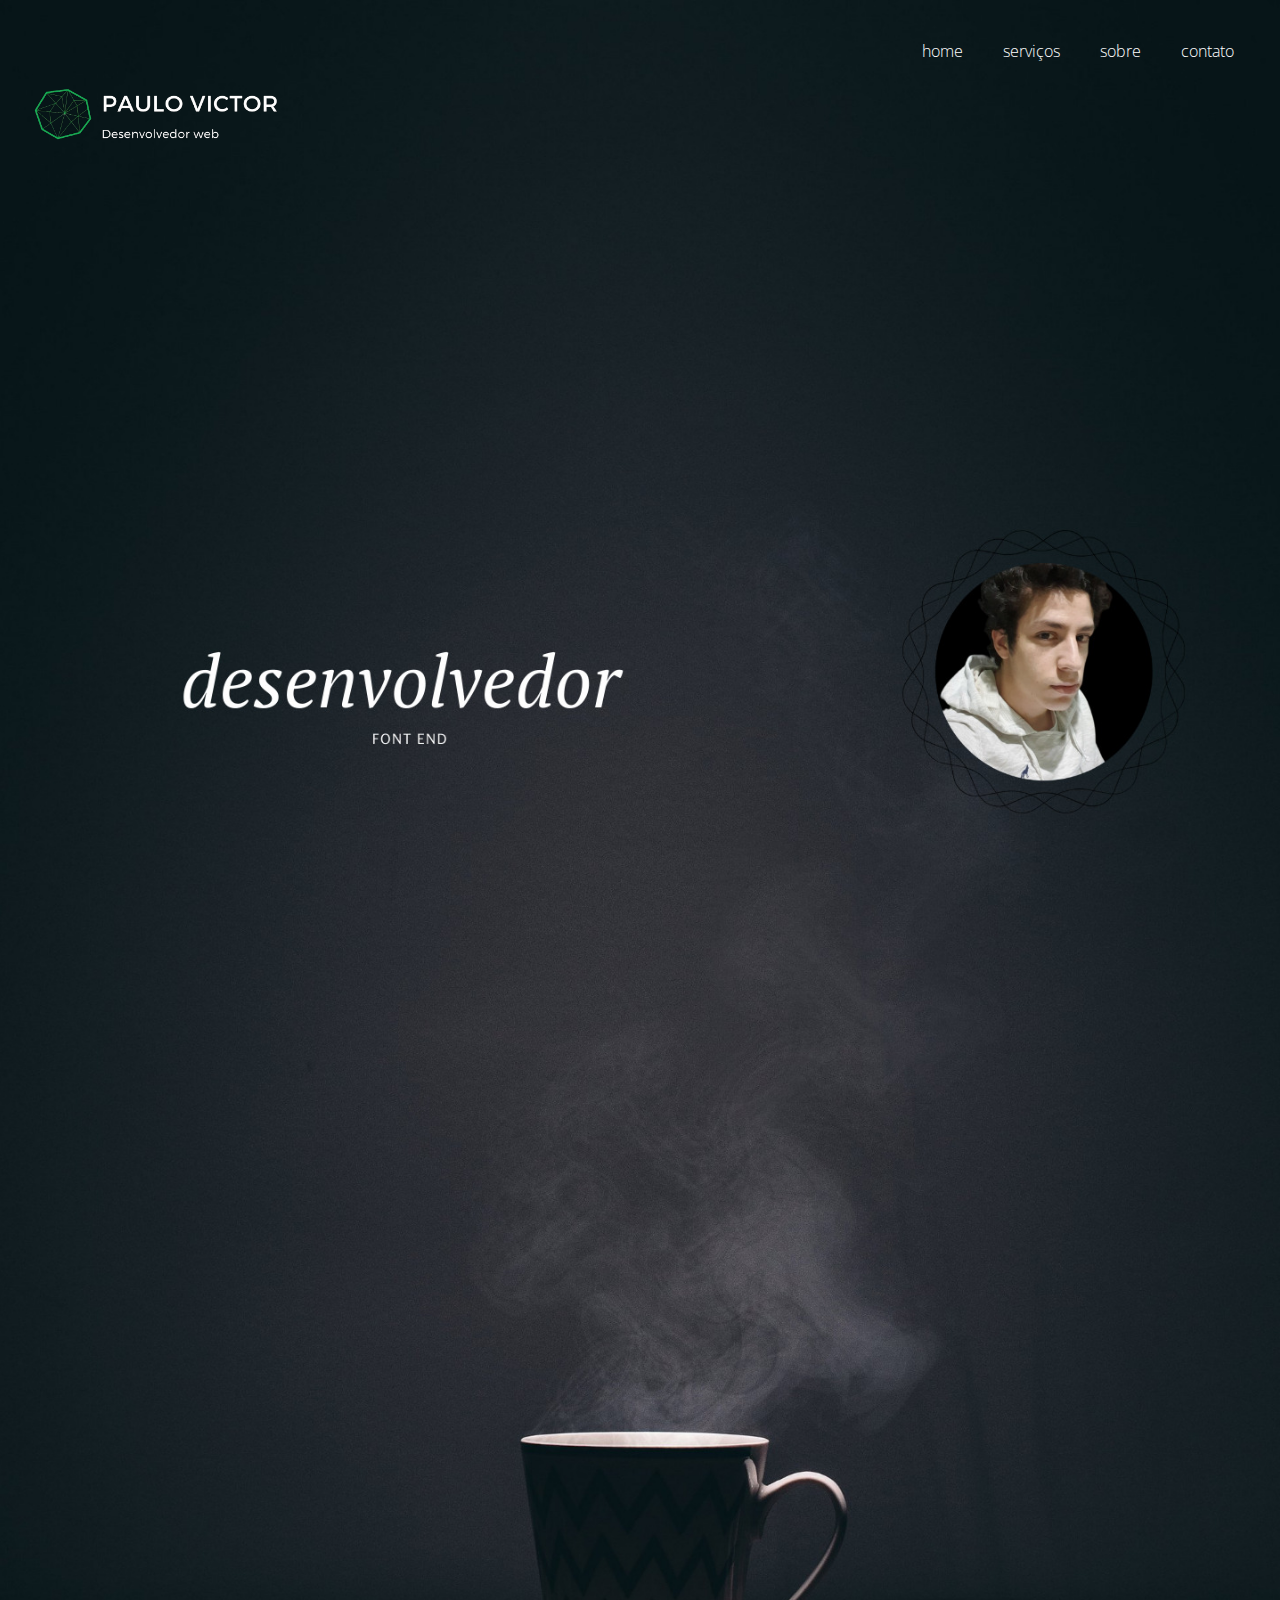
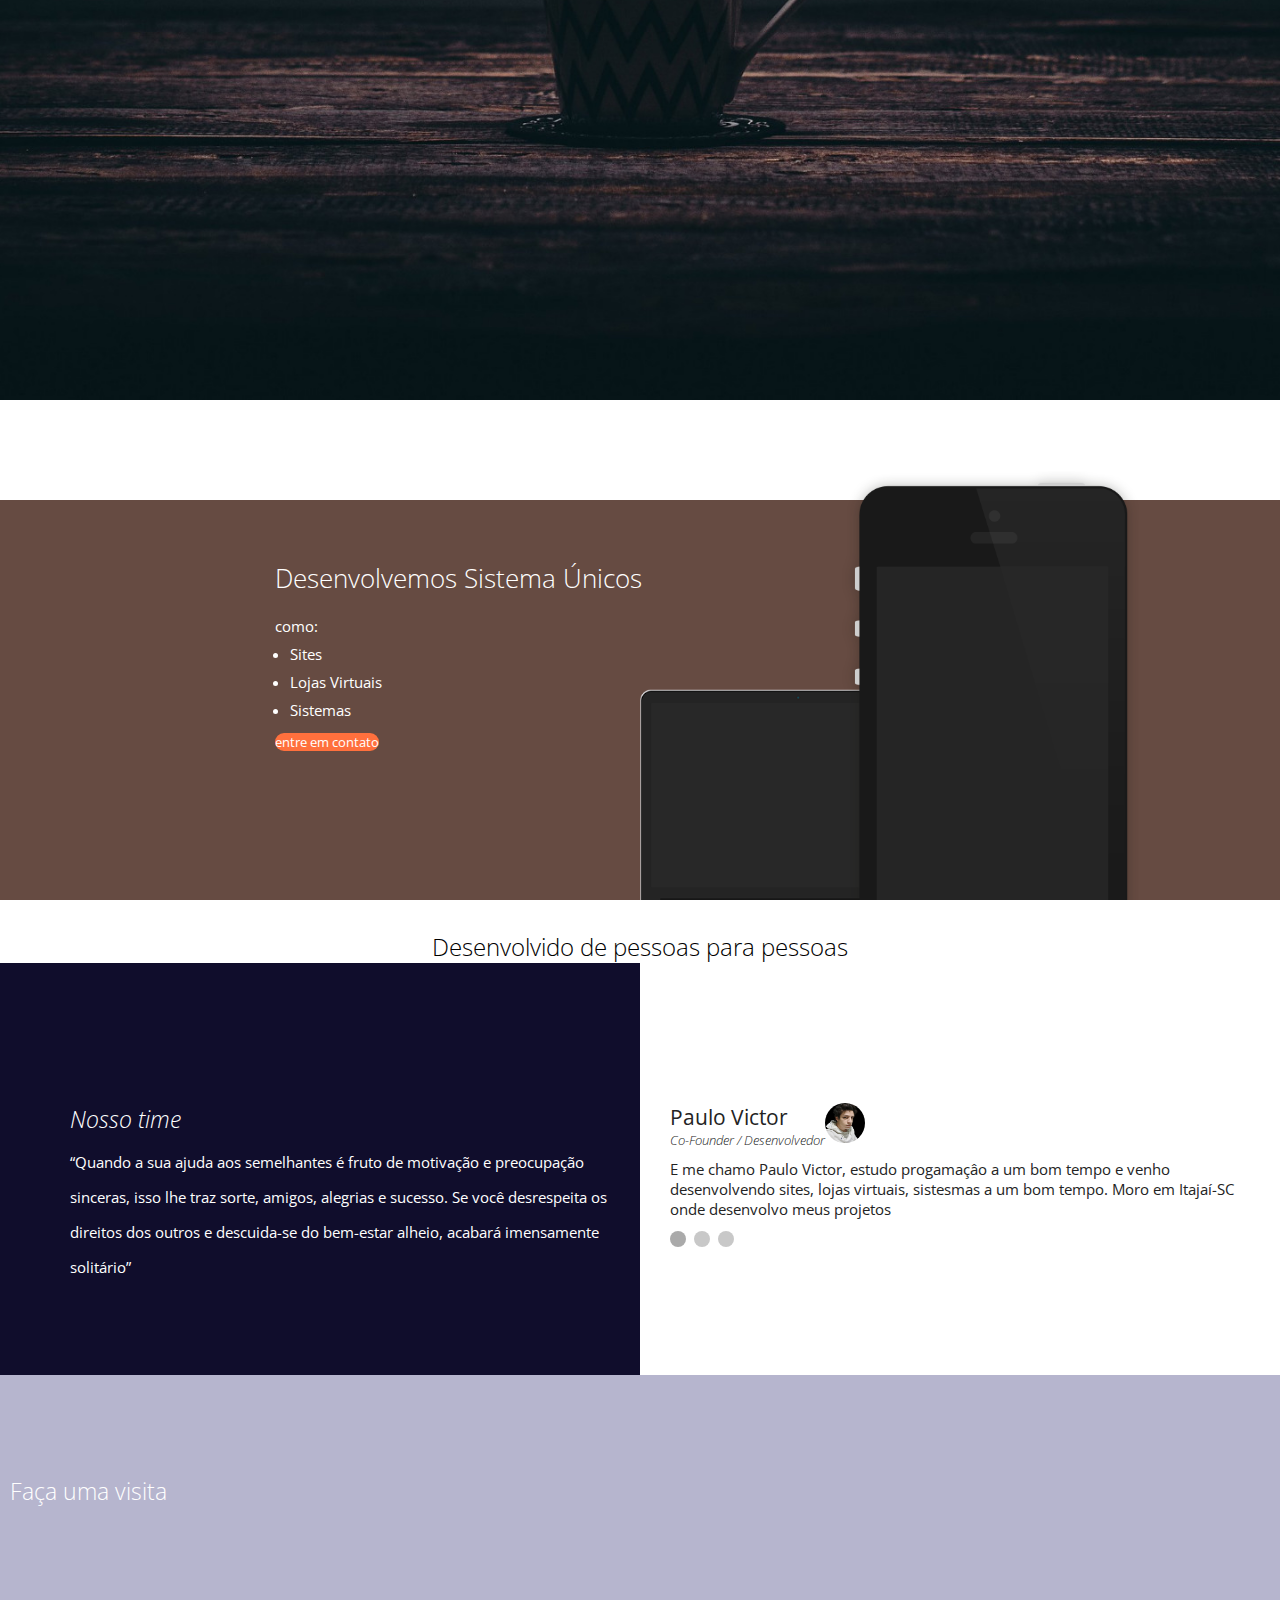
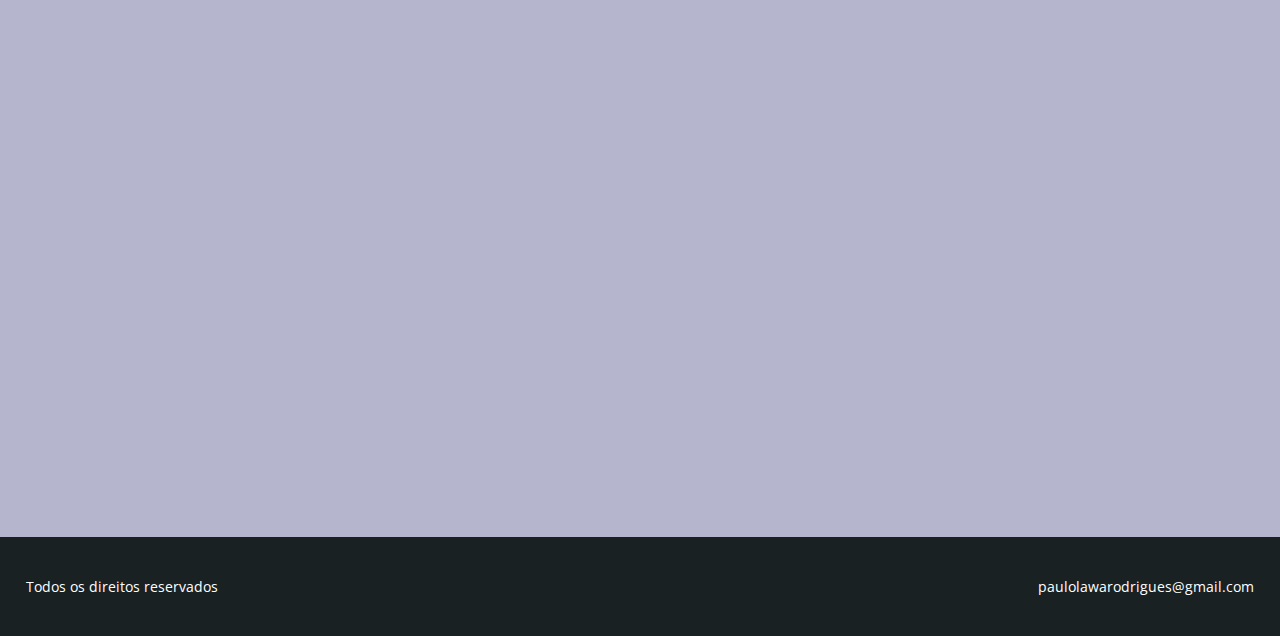
==== index.html @ 96a68ece "first commit" ====
<!DOCTYPE html>
<html>
<head>
	<title>sobre</title>
	<link href="https://fonts.googleapis.com/css?family=Open+Sans:300,400" rel="stylesheet">
	<link href="css/style.css" rel="stylesheet" type="text/css">
	<script type="text/javascript" src="js/jquery.js"></script>
	<script type="text/javascript" src="js/functions.js"></script>
	<meta charset="utf-8" />
	<meta name="description" content="">
	<meta name="keywords" content="">
	<meta name="viewport" content="width=device-width,initial-scale=1.0,maximum-scale=1.0" />
</head>
<body>

<header>
	<div class="fundo">
	<div class="container">
	<div class="logo"><a href="css/sobre2.html"><div class="logo"></div></a></div>

	<nav class="desktop-menu">
		<ul>
			<li><a href="css/sobre2.html">home</a></li>
			<li><a href="css/servicos.html">serviços</a></li>
			<li><a href="css/sobre2.html">sobre</a></li>
			<li><a href="https://wa.me/5547988584257">contato</a></li>
		</ul>
	</nav>

	<nav class="mobile-menu">
		<ul>
			<li><a href="index.html">home</a></li>
			<li><a href="css/servicos.html">serviços</a></li>
			<li><a href="css/sobre2.html">sobre</a></li>
			<li><a href="https://wa.me/5547988584257">contato</a></li>
		</ul>
	</nav>


	<div class="clear"></div><!--clear-->

	<div class="chamada1">
	</div><!--chamada1-->

	</div><!--container-->
</div>
</header>

<section class="sessao1">
	<div class="container">
		<div class="texto-sessao1">
			<h2>Desenvolvemos Sistema Únicos</h2>
			<p>como:</p>
			<ul>
				<li>Sites</li>
				<li>Lojas Virtuais</li>
				<li>Sistemas</li>
			</ul>
			<div class="clear"></div>
			
			
			<a class="btn1-texto href="">entre em contato</a> 
			


		</div><!--texto-sessao1-->
		<div class="device-sessao1"></div><!--device-->
		<div class="clear"></div>
	</div><!--container-->
</section><!--sessao1-->

<section class="sessao2">
	<div class="container">
		<h2>Desenvolvido de pessoas para pessoas</h2>
	

		
	</div><!--container-->
</section><!--sessao2-->

<section class="sessao3">

<div class="part1">
<div class="wraper-part1">
<h2>Nosso time</h2>
<p>“Quando a sua ajuda aos semelhantes é fruto de motivação e preocupação sinceras, isso lhe traz sorte, amigos, alegrias e sucesso. Se você desrespeita os direitos dos outros e descuida-se do bem-estar alheio, acabará imensamente solitário”</p>
</div>
</div><!--part1-->

<div class="part2">
	<div class="sobre-autor">
		<div class="titulo-autor">
			<div class="wraper-titulo-autor">
				<h2>Paulo Victor</h2>
				<p>Co-Founder / Desenvolvedor</p>
			</div><!--wraper-titulo-autor-->
			<div class="img-autor"></div>
		</div><!--titulo-autor-->
		<div class="texto-autor">
		<p>E me chamo Paulo Victor, estudo progamaçâo a um bom tempo e venho desenvolvendo sites, lojas virtuais, sistesmas a um bom tempo. Moro em Itajaí-SC onde desenvolvo meus projetos
		</p>
		</div><!--texto-autor-->
	</div><!--sobre-autor-->
	<div class="slider-bullets">
		<span style="background-color:rgb(170,170,170);"></span>
		<span></span>
		<span></span>
	</div><!--slider-bullets-->
</div><!--part2-->
<div class="clear"></div>
</section><!--sessao3-->

<section class="sessao4">
	<div class="container">
		
	<div class="map-wraper">
	<h2>Faça uma visita</h2>
	<div class="mapouter"><div class="gmap_canvas"><iframe width="400" height="520" id="gmap_canvas" src="https://maps.google.com/maps?q=brasil,%20santa%20catarina,%20itajai,%20sao%20judas,%20rua%20fabio%20cesario%20pererira&t=k&z=11&ie=UTF8&iwloc=&output=embed" frameborder="0" scrolling="no" marginheight="0" marginwidth="0"></iframe><a href="https://www.embedgooglemap.net/blog/divi-discount-code-elegant-themes-coupon/"></a><br><style>.mapouter{position:relative;text-align:right;height:520px;width:400px;}</style><a href="https://www.embedgooglemap.net">google maps generator</a><style>.gmap_canvas {overflow:hidden;background:none!important;height:520px;width:400px;}</style></div></div>

	<div class="clear"></div>
	<div class="map-wraper3">
		<div class="map-wraper2">
			<div id="map" class="map"></div><!--map-->
		</div><!--map-wraper2-->
		</div><!--map-wraper-3-->
	</div><!--map-wraper-->

		<div class="clear"></div>
	</div><!--container-->
</section><!--sessao4-->

<footer>
	<div class="container">
		<p>Todos os direitos reservados</p>
		<p>paulolawarodrigues@gmail.com</p>
		<div class="clear"></div>
	</div><!--container-->
</footer>

</body>
</html>
---- css/style.css ----
*{
	margin: 0;
	padding: 0;
	box-sizing: border-box;
	font-family: "Open Sans";
}

html,body{
	height: 100%;
}

.container{
 width: 100%;
 max-width: 1400px;
 margin:0 auto;
}

.clear{
	clear: both;
}
.logo {

	background-image: url('../imagens/logo3-removebg.png');
	width: 400px;
	height: 150px;
	cursor: pointer;
	text-align: center;
	background-size: contain;
	background-repeat: no-repeat;
	display: inline-block;
}
	

.fundo{
	width: 100%;
	height:100%;
	height: 2000px;
	padding:40px 2%;
	/*max-height: 700px;*/
	background-size: cover;
	background-position: center;
	background-image: url('../imagens/essa\ vai.jpg');
	font-weight: 300;
	margin-bottom: 100px;
}

header nav{
	float: right;
}

nav.mobile-menu{
	cursor: pointer;
	display: none;
	width: 32px;
	height: 32px;
	background-image: url('../imagens/menu.png');
	background-size: 100% 100%;
}

nav.mobile-menu:hover ul{
	opacity: 1;
}
nav.desktop-menu  li h2{
	color:rgb(67, 67, 67);
	cursor: pointer;
	margin-bottom: 50px;

}

nav.mobile-menu ul{
	opacity: 0;
	transition: 1s;
	background-color: white;
	position: absolute;
	width: 100%;
	left: 0;
	top: 80px;
	list-style-type: none;
	text-align: center;
}

nav.mobile-menu ul li{
	padding:8px 0;
	transition: 0.4s;
	border-bottom: 1px solid black;
}

nav.mobile-menu ul li:hover{
	background-color: rgb(230,230,230);
}

nav.mobile-menu ul li a{
	color: black;
	text-decoration: none;
}



 nav.desktop-menu ul{
	list-style-type: none;
}

 nav.desktop-menu li{
	float: left;
	padding:0 20px;
}

 nav.desktop-menu li a{
	text-decoration: none;
	color: white;
	padding-bottom: 50px;
}

.chamada1{
	max-width: 600px;
	float: right;
	margin:200px 150px;
}

.chamada1 h2{
	font-weight: 300;
	font-size: 40px;
	color: white;
}

.chamada1 p{
	font-size: 15px;
	color: white;
	margin-top:10px;
}

section.sessao1{
	width: 100%;
	background-color: #664b42;
	padding:0 2%;
	height: 400px;
}

section.sessao1 .container{
	max-width: 1000px;
	height: calc(100% + 30px);
}
.texto-sobre p {
	
	width: 50%;
	position: relative;
	left: 55px;
	margin-top:60px;
	padding-left: 80px;
	color: white;
	display: inline-block;
	margin-left: 250px;
}

.logo-face img{
	width: 40px;
	height: 40px;
	position: relative;
	margin-left: 300px;
	margin-top: 100px;
	display: inline;
	cursor: pointer;
}

.texto-sessao1{
	float: left;
	width: 50%;
	position: relative;
	left: 55px;
	margin-top:60px;
	padding-left: 80px;
	color: white;
}

.texto-sessao1 h2{
	font-size: 26px;
	font-weight: 300;
}

.texto-sessao1 p{
	margin-top:20px;
	font-size: 15px;
}

.texto-sessao1 ul{
	font-size: 15px;
	list-style-position: outside;
	padding-left: 15px;
}

.texto-sessao1 ul li{
	width: 100%;
	margin-top:8px;
}

a.btn1-texto{
	background-color: #FF703D;
	width: 165px;
	height: 44px;
	font-size: 13px;
	color: white;
	cursor: pointer;
	margin-top:30px;
	text-align: center;
	line-height: 44px;
	border-radius: 50px;
	border-width: 30px;
	
}
.img-sistemas img{
   width: 100%;
   max-width: 444.6px;
   height: 200px;
   background-size: cover;
 margin-top: 400px;
  display: inline;
}
 .p-doxesque{
	text-align: center;
	font-size: 25px;
	margin-top: 10px;

	
}
.p-doxesque a{

	margin-top: 30px;
	z-index: 9999;


	width: 270px;
	cursor: pointer;
	background-color: #a996c7;
	border-radius: 30px;
}

.mapouter{
	width: 300px;
	height: 300px;
	background-size: cover;
}

.device-sessao1{
	float: left;
	width: 50%;
	position: relative;
	top:-30px;
	height: 100%;
	background-image: url('../imagens/device.png');
	background-repeat: no-repeat;
	background-size: 100% 100%;
}

.sessao2{
	padding-left: 2%;
	padding-right: 2%;
	background: white;
	text-align: center;
}

.sessao2 .container{
	max-width: 1000px;
}

.sessao2 h2{
	color: #000000;
	font-weight: 300;
}

.sessao2 p{
	margin-top:30px;
	max-width: 900px;
	display:inline-block;
}

.sessao2 img{
	position: relative;
	top: 70px;
	width: 100%;
	margin-top:10px;
}

.sessao3{
	width: 100%; 
}

.part1{
	color: white;
	float: left;
	width: 50%;
	padding:140px 0 90px 0;
	background: #100d2c;
}

.wraper-part1{
	max-width: 600px;
	float: right;
	padding:0 30px;
}

.part1 h2{
	font-weight: 300;
	font-style: italic;
	font-size: 23px;
}

.part1 p{
	font-size: 15px;
	line-height: 35px;
	margin-top:10px;
	
}

.part2{
	float: left;
	width: 50%;
	padding:140px 0 90px 0;
	background: white;
}

.sobre-autor{
	float: left;
	max-width: 600px;
	padding-left: 30px;
}

.titulo-autor{
	float: left;
	width: 100%;
}

.wraper-titulo-autor{
	float: left;
}

.titulo-autor h2{
	color: #232323;
	font-weight: 400;
	font-size: 21px;
	padding-right: 20px;
}

.titulo-autor p{
	font-size: 13px;
	color: #232323;
	font-style: italic;
	font-weight: 300;
}

.titulo-autor .img-autor{
	float: left;
	width: 40px;
	height:40px;
	background-image: url('../imagens/ator.jpg');
	background-size: 100% 100%;
	border-radius: 20px;
	background-color: transparent;
}

.texto-autor{
	float: left;
	width: 100%;
	margin-top:10px;
}

.texto-autor p{
	color: #232323;
	font-size: 15px;
}

.slider-bullets{
	width: 100%;
	float: left;
	padding-left: 30px;
	margin-top:12px;
}

.slider-bullets span{
	width: 16px;
	height: 16px;
	float: left;
	margin-right: 8px;
	cursor: pointer;
	border-radius: 8px;
	background-color: rgb(200, 200, 200);
}

/* Aqui estou começando a sessão de número 4! */

section.sessao4{
	background-color: #0605574b;
	padding:100px 0;
}

.form{
	float: left;
	width: 50%;
	color: white;
	padding-left: 10px;
}

.form h2{
	font-size: 23px;
	font-weight: 300;
}

.form p{
	font-size: 15px;
	font-weight: 300;
	max-width: 400px;
	padding-right: 10px;
}

.form form{
	margin-top:15px;
}

.form form input[type=text]{
	width: 90%;
	max-width: 480px;
	margin-top:8px;
	height: 58px;
	padding-left: 8px;
	line-height: 58px;
	border:1px solid rgb(200,200,200);
}

.form form textarea{
	width: 90%;
	margin-top:8px;
	max-width: 480px;
	padding:15px;
	border:1px solid rgb(200,200,200);
	height: 160px;
}

.form form input[type=submit]{
	border: 0;
	background-color: #FF703D;
	width: 165px;
	height: 44px;
	font-size: 13px;
	color: white;
	cursor: pointer;
	margin-top:15px;
	border-radius: 30px;
}

.map-wraper{
	float: left;
	width: 50%;
	padding:0 10px;
	color: white;
}

.map-wraper h2{
	font-size: 23px;
	font-weight: 300;
}

.mapouter{
	margin-top:10px;
	width: 100%;
	max-width: 480px;
	position: relative;
}

.map-wraper2{
	position: absolute;
	left: -55px;
	top:0;
	width: 100%;
	padding: top 90px;;
}

.map{
	left: 0;
	top: 0;
	position: absolute;
	

	background: white;
	border:5px solid rgb(200,200,200);
}

/***/


footer{
	padding:40px 2%;
	background: #192123;
	color: white;
}

footer p:nth-of-type(1){
	float: left;
	font-size: 14px;
}

footer p:nth-of-type(2){
	float: right;
	font-size: 14px;
}

@media screen and (max-width: 830px){

	.chamada1{
		max-width: none;
		width: 100%;
		text-align: center;
		float: none;
		margin:170px 0;
	}

	.chamada1 h2{
		font-weight: 300;
		font-size: 30px;
		padding:0 0px;
		color: white;
	}

	.chamada1 p{
		font-size: 15px;
		color: white;
		margin-top:10px;
	}
}

@media screen and (max-width: 768px){

header{
	width: 100%;
	height: auto;
	min-height: 90vh;
	padding:40px 2%;
}

nav.desktop-menu{
	display:none;
}

nav.mobile-menu{
	display: block;
}


section.sessao1{
	padding:40px 2%;
	height: auto;
	text-align: center;
}

.sessao1 .container{
	height: auto;
}


.texto-sessao1{
	width: 100%;
	margin-top:0;
	padding-left: 0;
	position: static; 
	float: none;
	display: inline-block;
}

.texto-sessao1 ul{
	display: inline-block;
	margin-top:20px;
}

.texto-sessao1 ul li{
	float: none;
	text-align: left;
}

.btn1-texto{
	display: inline-block;
}

.device-sessao1{
	display: none;
}

.sessao2{
	padding-top: 40px;
}

section.sessao4 .container{
	text-align: center;
}

.form{
	float: none;
	width: 100%;
}

.form p{
	display: inline-block;
	float: none;
}

.map-wraper{
	float: none;
	width: 100%;
	padding:0 8%;
	margin-top:40px;
}


.map-wraper3{
	margin-top:10px;
	width: 100%;
	padding-top: 100%;
	display: inline-block;
	max-width: none;
	position: relative;
}
.mapouter{
	margin-top:10px;
	width: 100%;
	padding-top: 100%;
	display: inline-block;
	max-width: none;
	position: relative;
}

.map-wraper2{
	position: absolute;
	left: 0;
	top:0;
	width: 100%;
	height: 100%;
	padding-top:0;
}

}

@media screen and (max-width: 580px){
	
	
		
		.texto-sobre p {
		left: 55px;
		margin-top:60px;
		padding-left: 95px;
		color: white;
		font-size: 15px;
		margin-left: 20px;
	
	}
	.logo-face a img {
       
	   margin-left: 70px;
	   margin-bottom: 30px;
	  display: inline-block;
	}
	.part1{
		width: 100%;
		padding:40px 0;
	}

	.part2{
		width: 100%;
		padding:40px 0;
	}

	.sessao2 img{
		top: 16px;
		margin-top:20px;
	}

	footer{
		text-align: center;
	}

	footer p:nth-of-type(1){
	    float: none;
	}

	footer p:nth-of-type(2){
		float: none;
		margin-top:8px;
	}
	.logo{
		float: left;
		width: 130px;
		height: 130px;
		margin-bottom: 50px;
	}
	nav.mobile-menu{
	
	
		padding-bottom: 30px;
	}
	.fundo{
		width: 100%;
	height: 800px;
	min-height: 90vh;
	padding:40px 2%;
}
.map-wraper{
	float: none;
	width: 100%;
	padding:0 8%;
	margin-top:40px;
}
.img-sistemas img{
	width: 100%;
	max-width: 60px;
	height: 100px;
	background-size: cover;
   display: inline;
   margin-left: 1px;
 }
 .p-doxesque{
	text-align: center;
	font-size: 15px;
	margin-top: 200px;

	
}
.p-doxesque a{

	margin-top: 30px;
	z-index: 9999;


	width: 10px;
	cursor: pointer;
	background-color: #a996c7;
	border-radius: 30px;
}
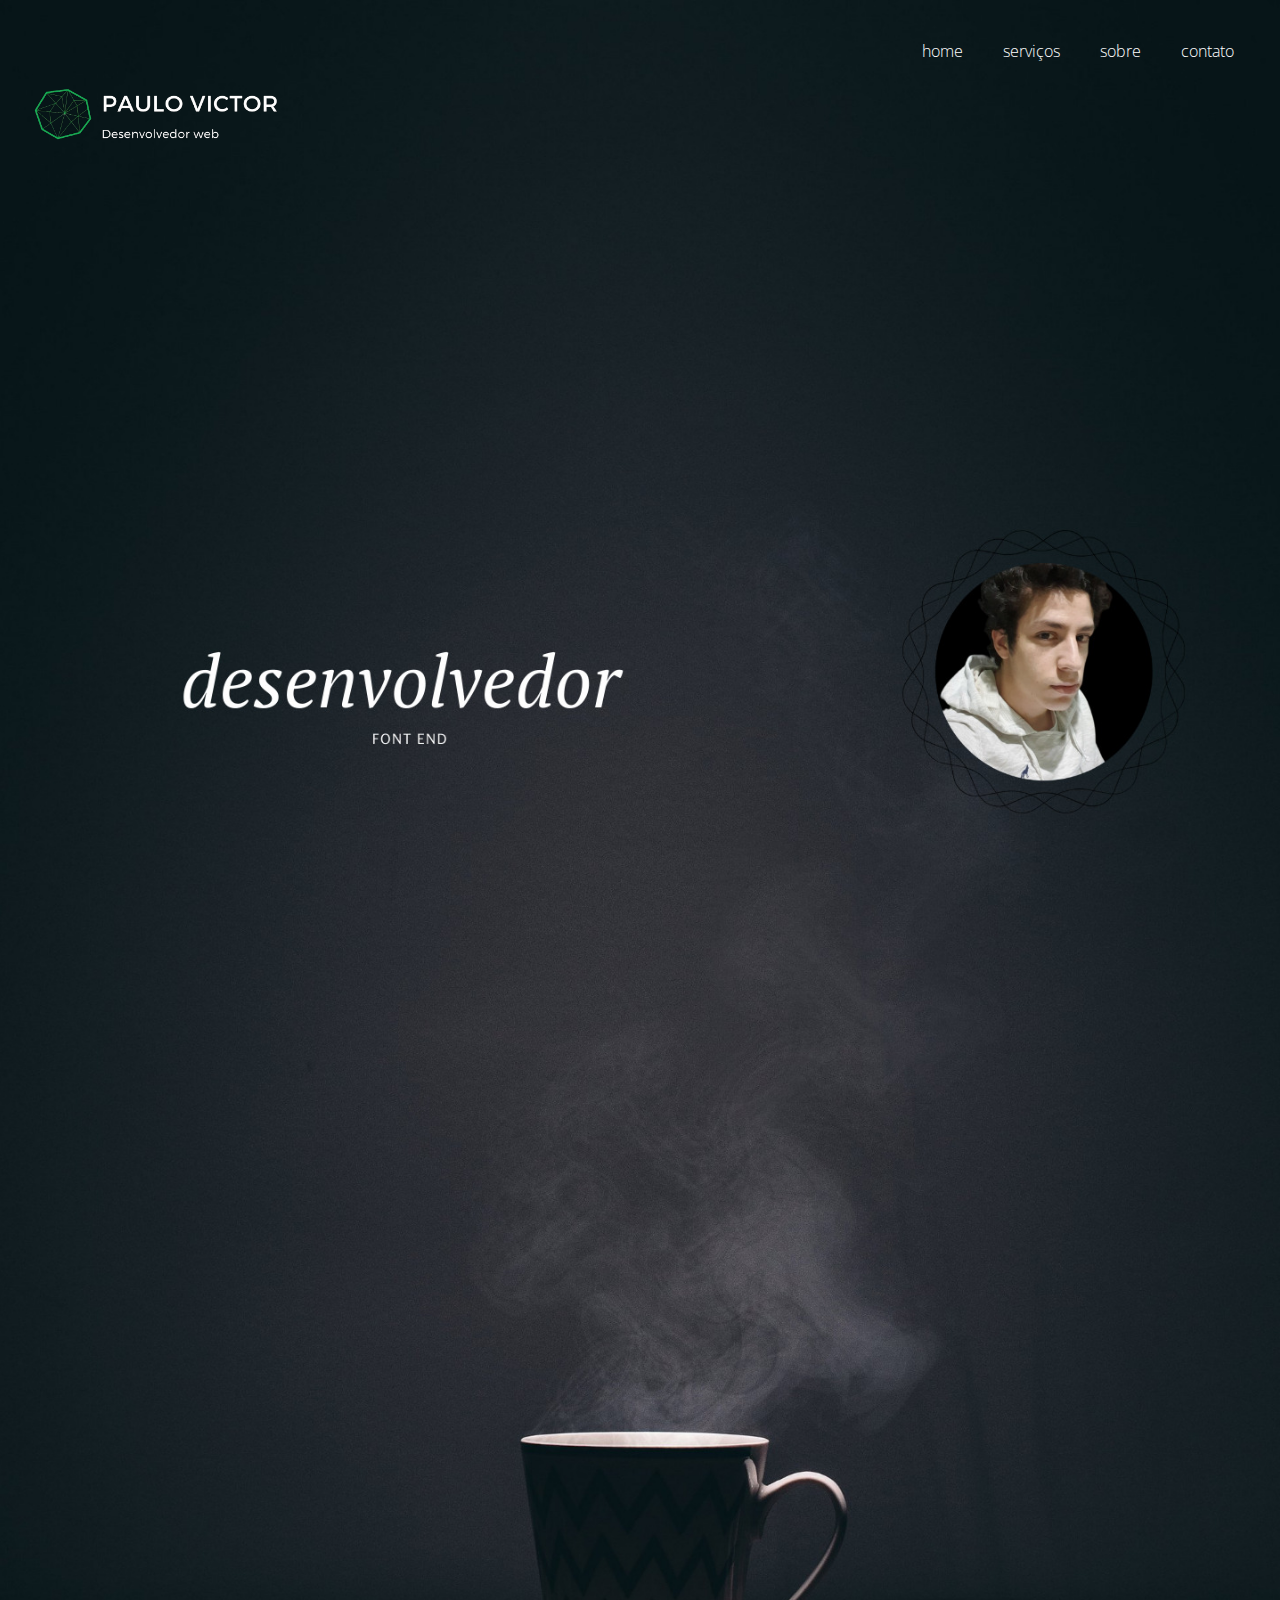
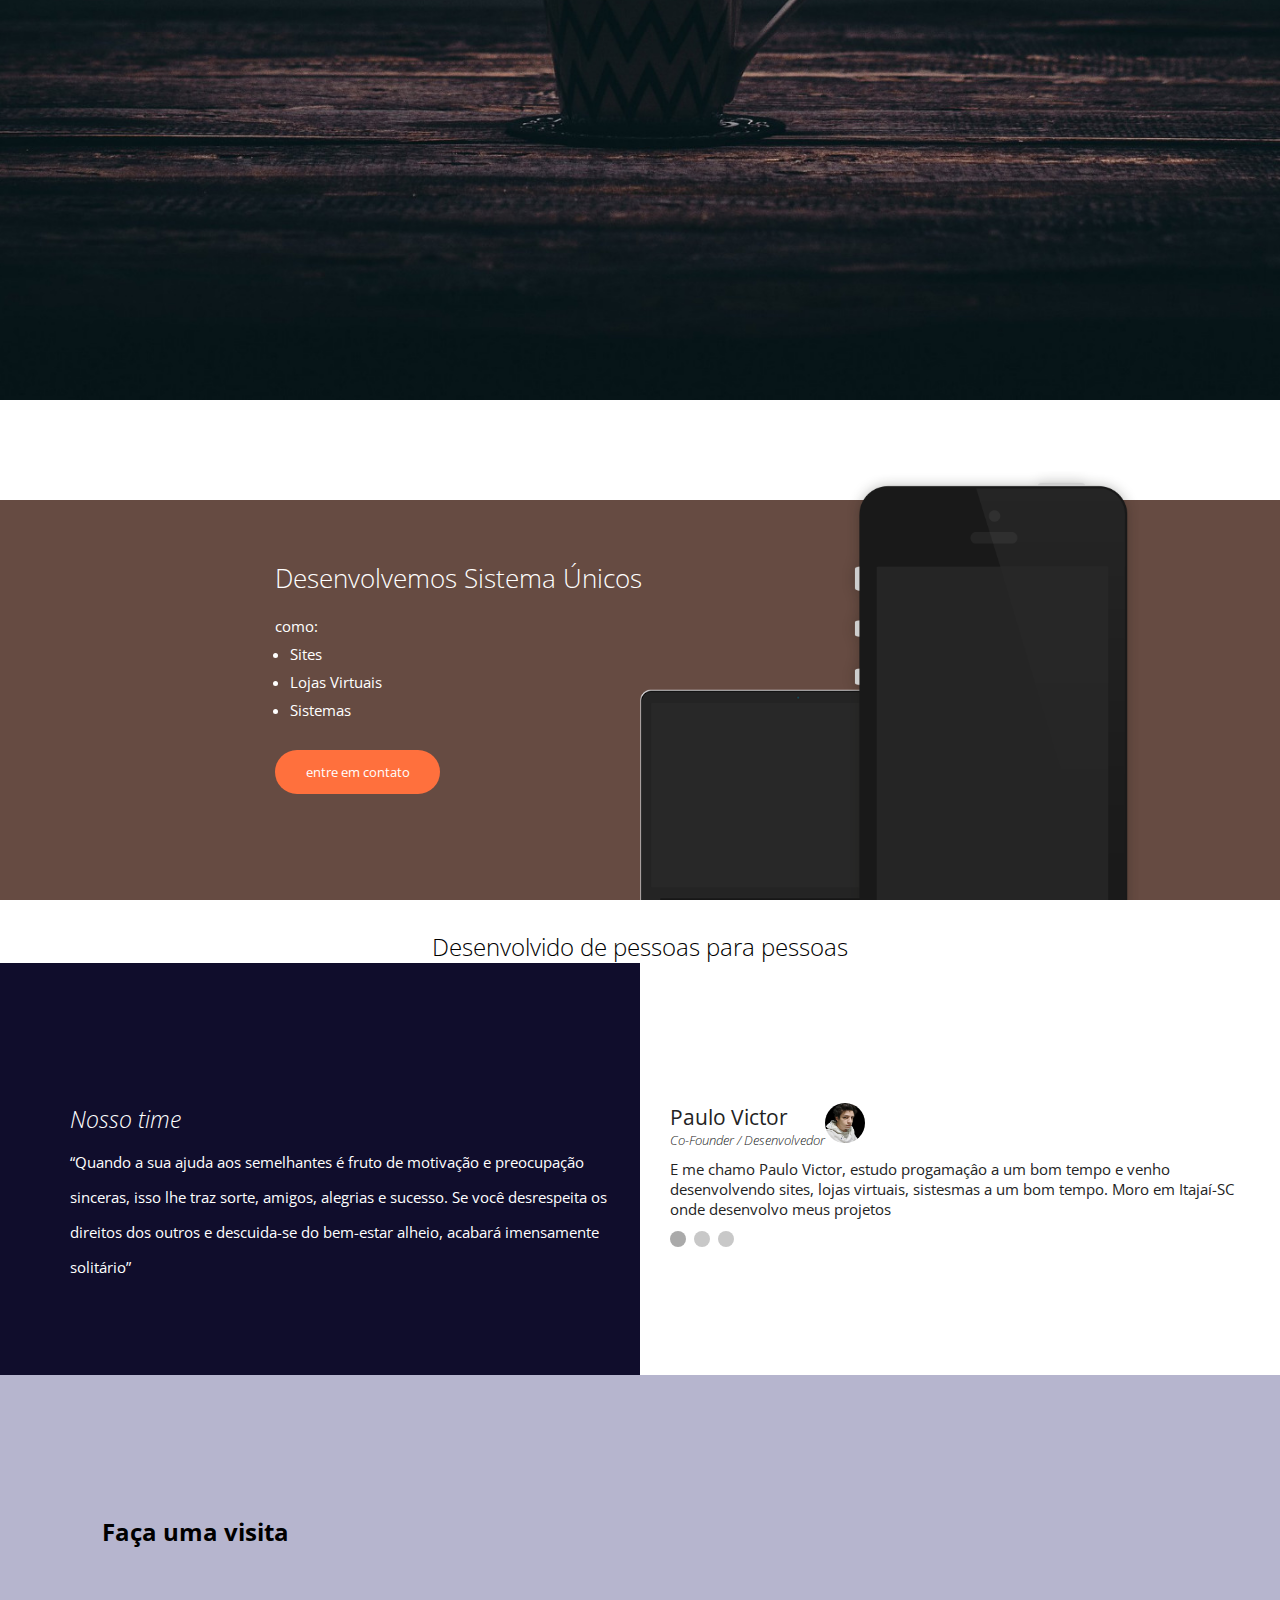
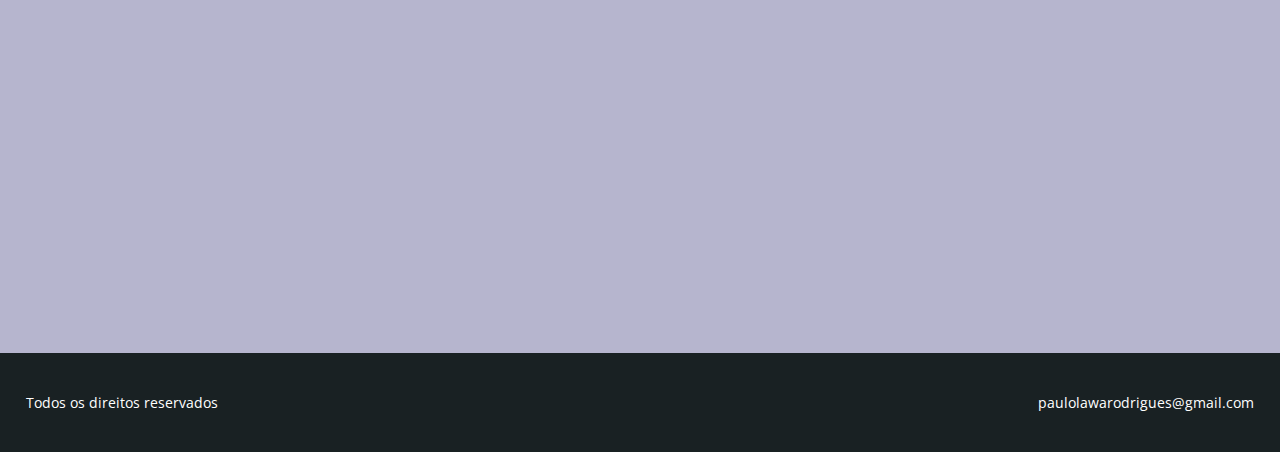
==== commit 9b1bbb2f: "first commit" ====
--- a/index.html
+++ b/index.html
@@ -23,7 +23,7 @@
 			<li><a href="css/sobre2.html">home</a></li>
 			<li><a href="css/servicos.html">serviços</a></li>
 			<li><a href="css/sobre2.html">sobre</a></li>
-			<li><a href="https://wa.me/5547988584257">contato</a></li>
+			<li><a href="https://linkfly.to/pastes">contato</a></li>
 		</ul>
 	</nav>
 
@@ -32,7 +32,7 @@
 			<li><a href="index.html">home</a></li>
 			<li><a href="css/servicos.html">serviços</a></li>
 			<li><a href="css/sobre2.html">sobre</a></li>
-			<li><a href="https://wa.me/5547988584257">contato</a></li>
+			<li><a href="https://linkfly.to/pastes">contato</a></li>
 		</ul>
 	</nav>
 
@@ -44,6 +44,10 @@
 
 	</div><!--container-->
 </div>
+
+
+
+
 </header>
 
 <section class="sessao1">
@@ -59,7 +63,21 @@
 			<div class="clear"></div>
 			
 			
-			<a class="btn1-texto href="">entre em contato</a> 
+		    <div class="btn1-texto" style="	background-color: #FF703D;
+			width: 165px;
+			height: 44px;
+			font-size: 13px;
+			color: white;
+			cursor: pointer;
+			margin-top:30px;
+			text-align: center;
+			line-height: 44px;
+			border-radius: 50px;
+			border-width: 30px;">entre em contato</div>
+			
+
+
+
 			
 
 
@@ -115,11 +133,11 @@
 		
 	<div class="map-wraper">
 	<h2>Faça uma visita</h2>
-	<div class="mapouter"><div class="gmap_canvas"><iframe width="400" height="520" id="gmap_canvas" src="https://maps.google.com/maps?q=brasil,%20santa%20catarina,%20itajai,%20sao%20judas,%20rua%20fabio%20cesario%20pererira&t=k&z=11&ie=UTF8&iwloc=&output=embed" frameborder="0" scrolling="no" marginheight="0" marginwidth="0"></iframe><a href="https://www.embedgooglemap.net/blog/divi-discount-code-elegant-themes-coupon/"></a><br><style>.mapouter{position:relative;text-align:right;height:520px;width:400px;}</style><a href="https://www.embedgooglemap.net">google maps generator</a><style>.gmap_canvas {overflow:hidden;background:none!important;height:520px;width:400px;}</style></div></div>
+	<div class="mapouter"><div class="gmap_canvas"><iframe margin-right=20px  width="400" height="300" margin-right"30" id="gmap_canvas" src="https://maps.google.com/maps?q=brasil,%20santa%20catarina,%20itajai,%20sao%20judas,%20rua%20fabio%20cesario%20pererira&t=k&z=11&ie=UTF8&iwloc=&output=embed" frameborder="0" scrolling="no" marginheight="0" marginwidth="30"></iframe><a href="https://www.embedgooglemap.net/blog/divi-discount-code-elegant-themes-coupon/"></a><br><style><a href="https://www.embedgooglemap.net">google maps generator</a><style>.gmap_canvas {overflow:hidden;background:none!important;height:520px;width:400px;}</style></div></div>
 
 	<div class="clear"></div>
-	<div class="map-wraper3">
-		<div class="map-wraper2">
+	
+		
 			<div id="map" class="map"></div><!--map-->
 		</div><!--map-wraper2-->
 		</div><!--map-wraper-3-->
--- a/css/style.css
+++ b/css/style.css
@@ -13,6 +13,7 @@
  width: 100%;
  max-width: 1400px;
  margin:0 auto;
+ 
 }
 
 .clear{
@@ -193,7 +194,21 @@
 	margin-top:8px;
 }
 
-a.btn1-texto{
+.btn1-texto{
+	background-color: #FF703D;
+	width: 165px;
+	height: 44px;
+	font-size: 13px;
+	color: white;
+	cursor: pointer;
+	margin-top:30px;
+	text-align: center;
+	line-height: 44px;
+	border-radius: 50px;
+	border-width: 30px;
+	
+}
+.btn2-texto{
 	background-color: #FF703D;
 	width: 165px;
 	height: 44px;
@@ -212,7 +227,7 @@
    max-width: 444.6px;
    height: 200px;
    background-size: cover;
- margin-top: 400px;
+ margin-top: 399px;
   display: inline;
 }
  .p-doxesque{
@@ -234,11 +249,11 @@
 	border-radius: 30px;
 }
 
-.mapouter{
+/*.mapouter{
 	width: 300px;
 	height: 300px;
 	background-size: cover;
-}
+}*/
 
 .device-sessao1{
 	float: left;
@@ -292,12 +307,16 @@
 	background: #100d2c;
 }
 
+/*.wraper-part1{
+	max-width: 600px;
+	float: right;
+	padding:0 30px;
+}*/
 .wraper-part1{
 	max-width: 600px;
 	float: right;
 	padding:0 30px;
 }
-
 .part1 h2{
 	font-weight: 300;
 	font-style: italic;
@@ -445,7 +464,7 @@
 	margin-top:15px;
 	border-radius: 30px;
 }
-
+/*
 .map-wraper{
 	float: left;
 	width: 50%;
@@ -482,7 +501,7 @@
 	background: white;
 	border:5px solid rgb(200,200,200);
 }
-
+*/
 /***/
 
 
@@ -525,6 +544,31 @@
 		margin-top:10px;
 	}
 }
+.map-wraper{
+	float: none;
+	width: 100%;
+	padding:0 8%;
+	margin-top:40px;
+}
+
+
+.map-wraper3{
+	margin-top:10px;
+	width: 100%;
+	padding-top: 100%;
+	display: inline-block;
+	max-width: none;
+	position: relative;
+}
+
+.map-wraper2{
+	position: absolute;
+	left: 0;
+	top:0;
+	width: 100%;
+	height: 100%;
+	padding-top:0;
+}
 
 @media screen and (max-width: 768px){
 
@@ -600,13 +644,9 @@
 	float: none;
 }
 
-.map-wraper{
-	float: none;
-	width: 100%;
-	padding:0 8%;
-	margin-top:40px;
-}
-
+
+}
+/*
 
 .map-wraper3{
 	margin-top:10px;
@@ -633,8 +673,33 @@
 	height: 100%;
 	padding-top:0;
 }
-
-}
+*/
+.map-wraper{
+	float: none;
+	width: 100%;
+	padding:0 8%;
+	margin-top:40px;
+}
+
+
+.map-wraper3{
+	margin-top:10px;
+	width: 100%;
+	padding-top: 100%;
+	display: inline-block;
+	max-width: none;
+	position: relative;
+}
+
+.map-wraper2{
+	position: absolute;
+	left: 0;
+	top:0;
+	width: 100%;
+	height: 100%;
+	padding-top:0;
+}
+
 
 @media screen and (max-width: 580px){
 	
@@ -645,7 +710,7 @@
 		margin-top:60px;
 		padding-left: 95px;
 		color: white;
-		font-size: 15px;
+		font-size: 10px;
 		margin-left: 20px;
 	
 	}
@@ -699,21 +764,7 @@
 	min-height: 90vh;
 	padding:40px 2%;
 }
-.map-wraper{
-	float: none;
-	width: 100%;
-	padding:0 8%;
-	margin-top:40px;
-}
-.img-sistemas img{
-	width: 100%;
-	max-width: 60px;
-	height: 100px;
-	background-size: cover;
-   display: inline;
-   margin-left: 1px;
- }
- .p-doxesque{
+.p-doxesque{
 	text-align: center;
 	font-size: 15px;
 	margin-top: 200px;
@@ -730,4 +781,25 @@
 	cursor: pointer;
 	background-color: #a996c7;
 	border-radius: 30px;
-}+}
+.img-sistemas img{
+	width: 100%;
+	height: 140px;
+	margin-bottom:1px;
+	padding-bottom: 1px;
+   display: inline-block;
+   margin-top: 15px;
+   position:relative;
+   margin-left: 0.1px;
+}
+}
+
+
+
+ .p-doxesque{
+	text-align: center;
+	font-size: 15px;
+	margin-top: 200px;
+
+	
+}
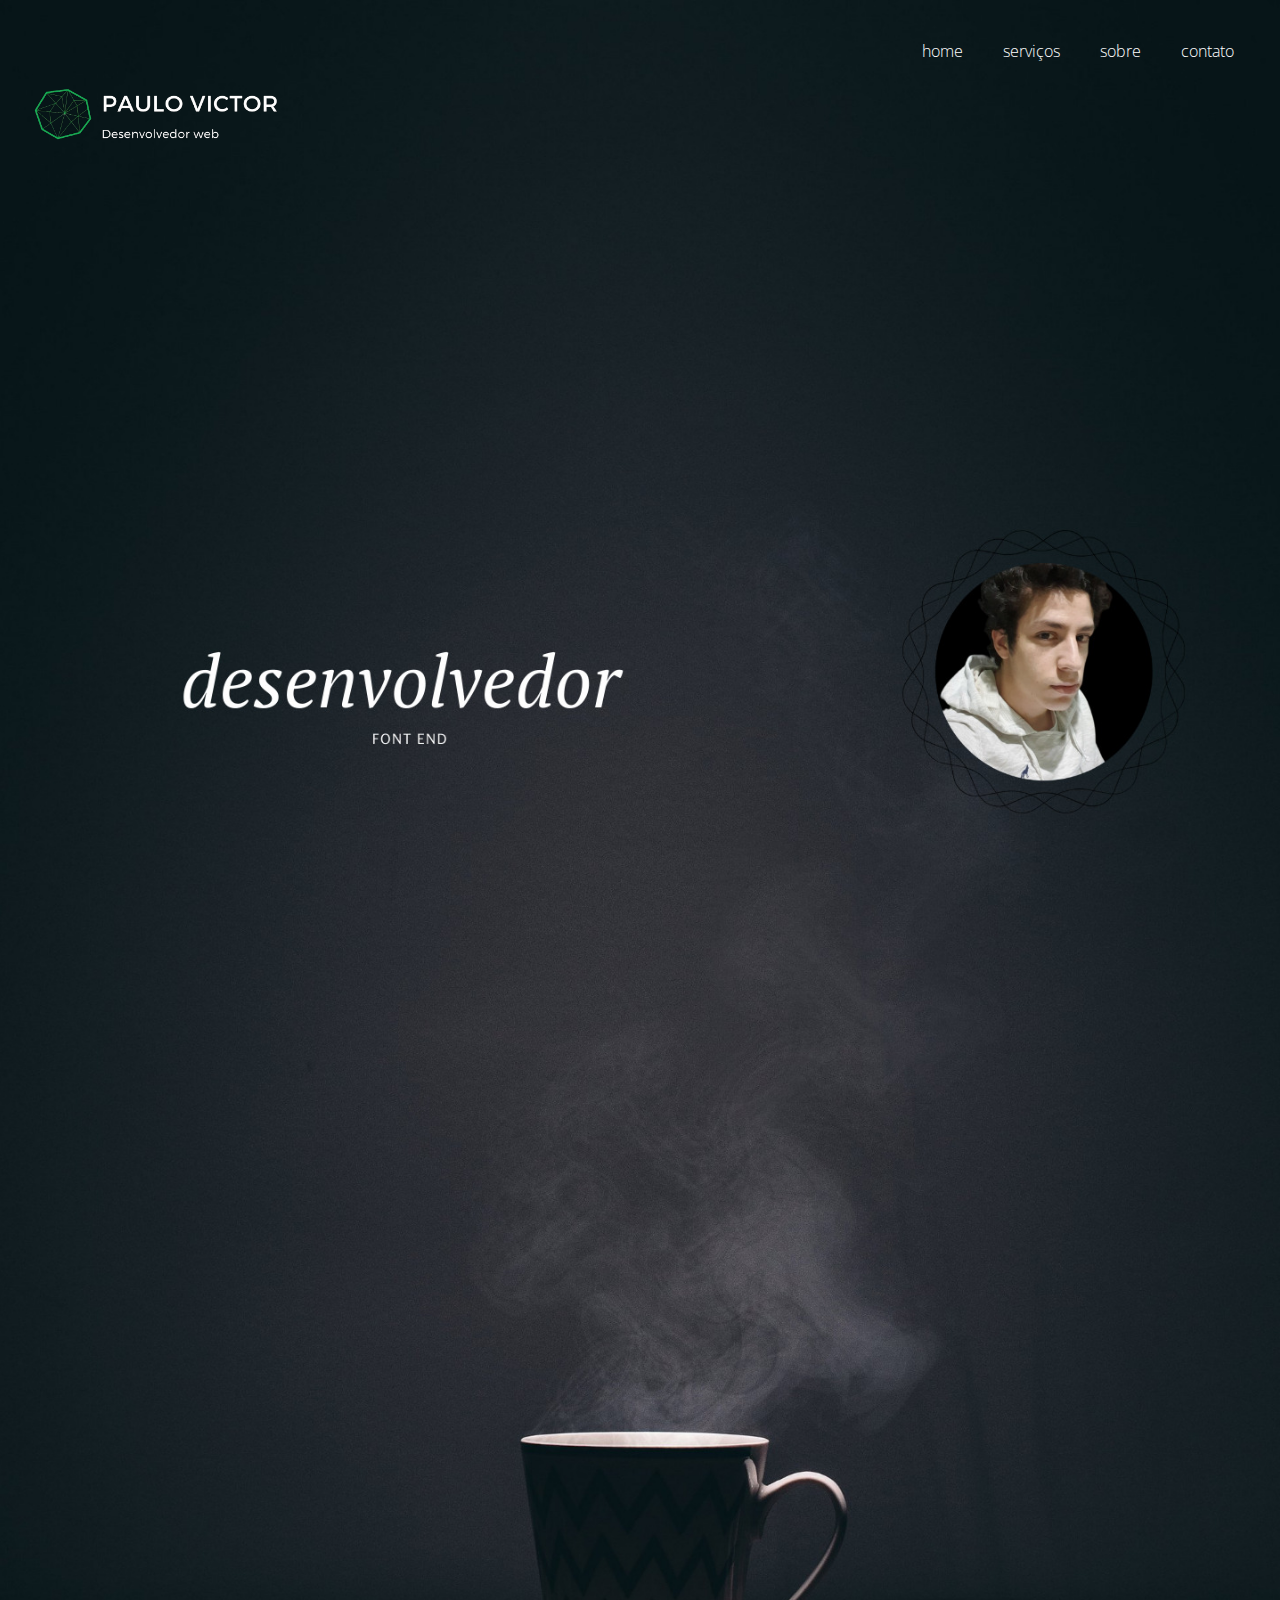
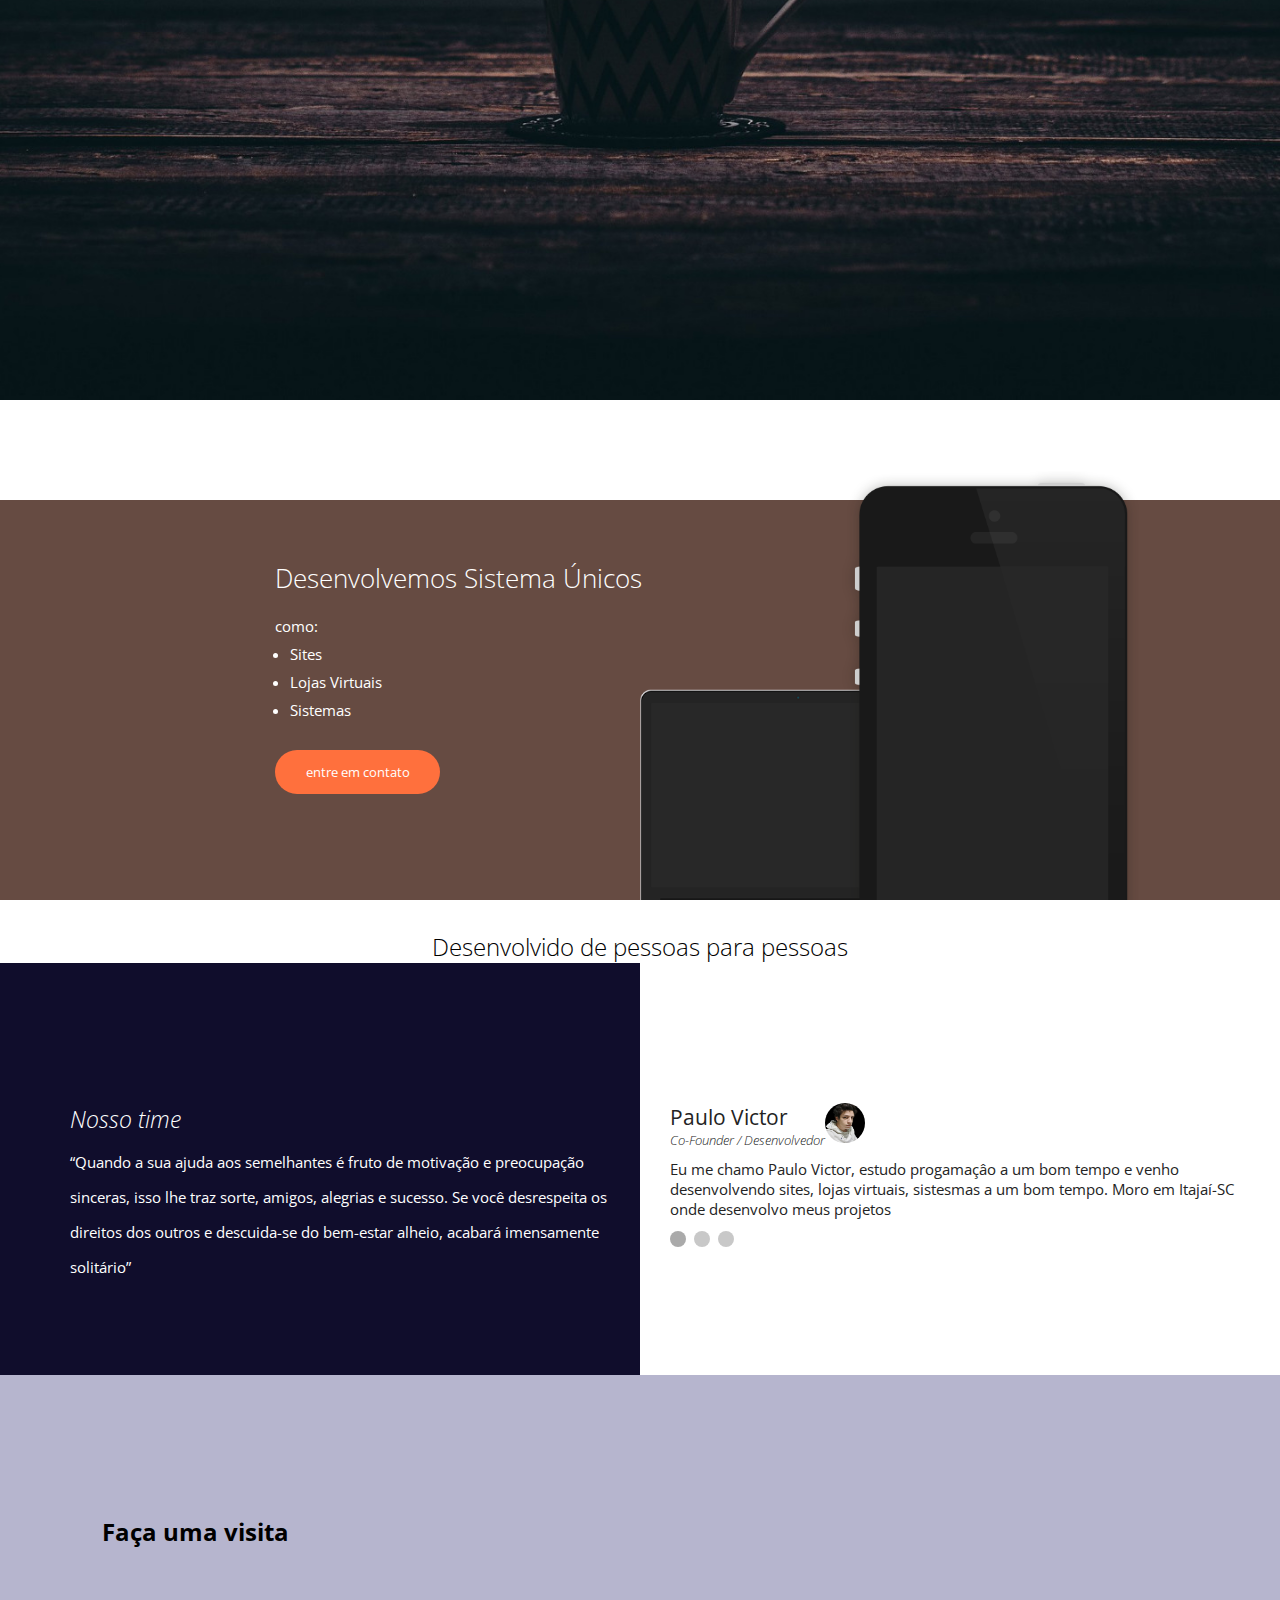
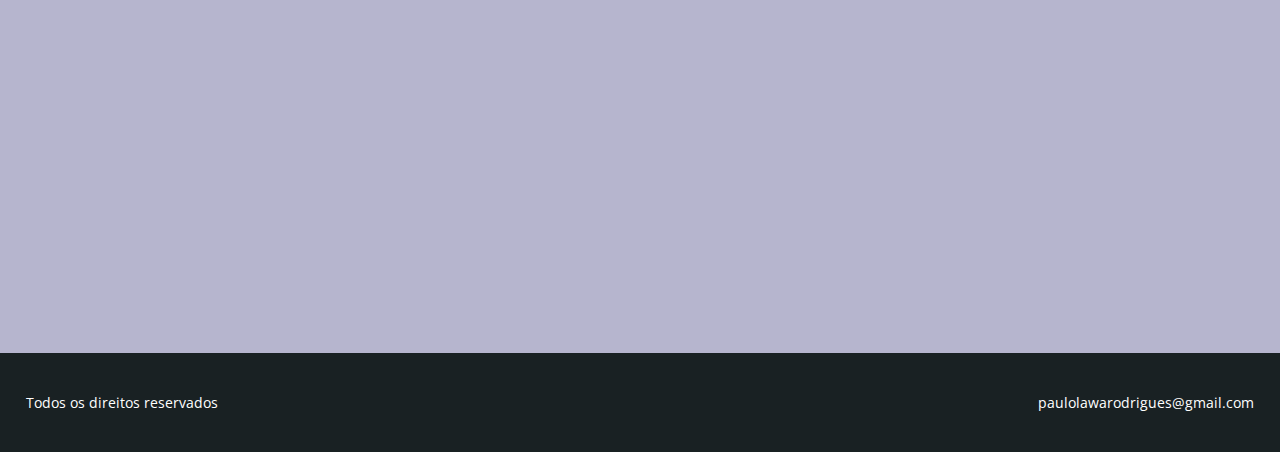
==== commit 51f4a85b: "eu corrigido" ====
--- a/index.html
+++ b/index.html
@@ -115,7 +115,7 @@
 			<div class="img-autor"></div>
 		</div><!--titulo-autor-->
 		<div class="texto-autor">
-		<p>E me chamo Paulo Victor, estudo progamaçâo a um bom tempo e venho desenvolvendo sites, lojas virtuais, sistesmas a um bom tempo. Moro em Itajaí-SC onde desenvolvo meus projetos
+		<p>Eu me chamo Paulo Victor, estudo progamaçâo a um bom tempo e venho desenvolvendo sites, lojas virtuais, sistesmas a um bom tempo. Moro em Itajaí-SC onde desenvolvo meus projetos
 		</p>
 		</div><!--texto-autor-->
 	</div><!--sobre-autor-->
